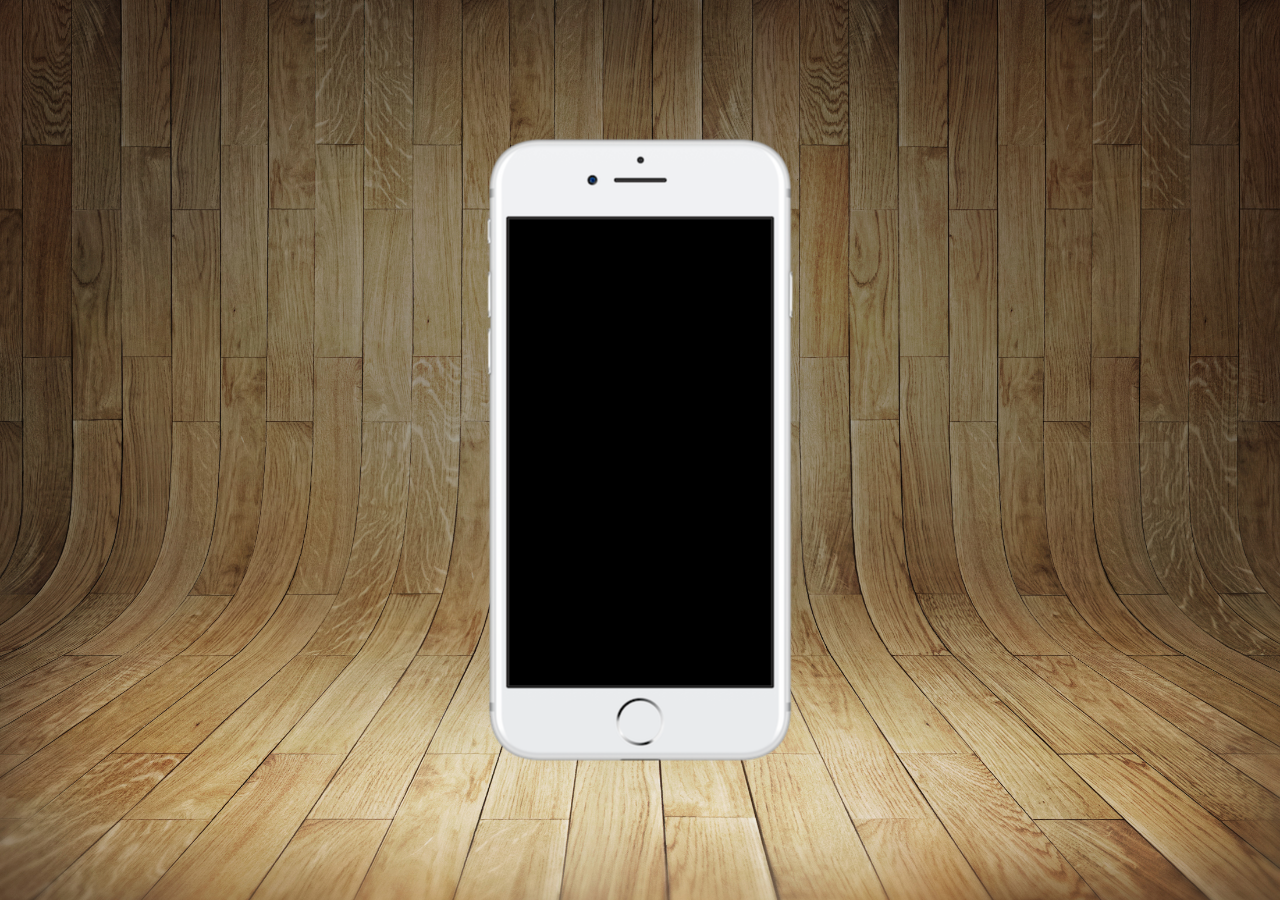
==== index.html @ 06a2a029 "Atualizando" ====
<!DOCTYPE html>
<html lang="pt-br">
<head>
    <meta charset="UTF-8">
    <meta name="viewport" content="width=device-width, initial-scale=1.0">
    <title>Projeto redes sociais</title>
    <link rel="stylesheet" href="css/style.css">
    <link rel="shortcut icon" type="image/x-icon" href="imagens/favicon.ico">
</head>
<body>
    <main>
        <section id="telefone">
            
        </section>
        <section id="redes-sociais">
            
            
        </section>
    </main>
</body>
</html>
---- css/style.css ----
@charset "UTF-8";

*{
    font-family: Arial, Helvetica, sans-serif;
    margin: 0px;
    padding: 0px;
}

html, body{
    height: 100vh;
    width: 100vw;
    background-color: black;
}

main{
    height: 100vh;
    position: relative;
    
}
body{
    background: url("/imagens/fundo-madeira.jpg") no-repeat top center;
    background-size: cover;
    background-attachment: fixed;
}

section#telefone{
    position: absolute;
    top:50%;
    left:50%;
    transform: translate(-50%, -50%);

    height: 627px;
    width: 311px;
    background: url('/imagens/frame-iphone.png') no-repeat;
}
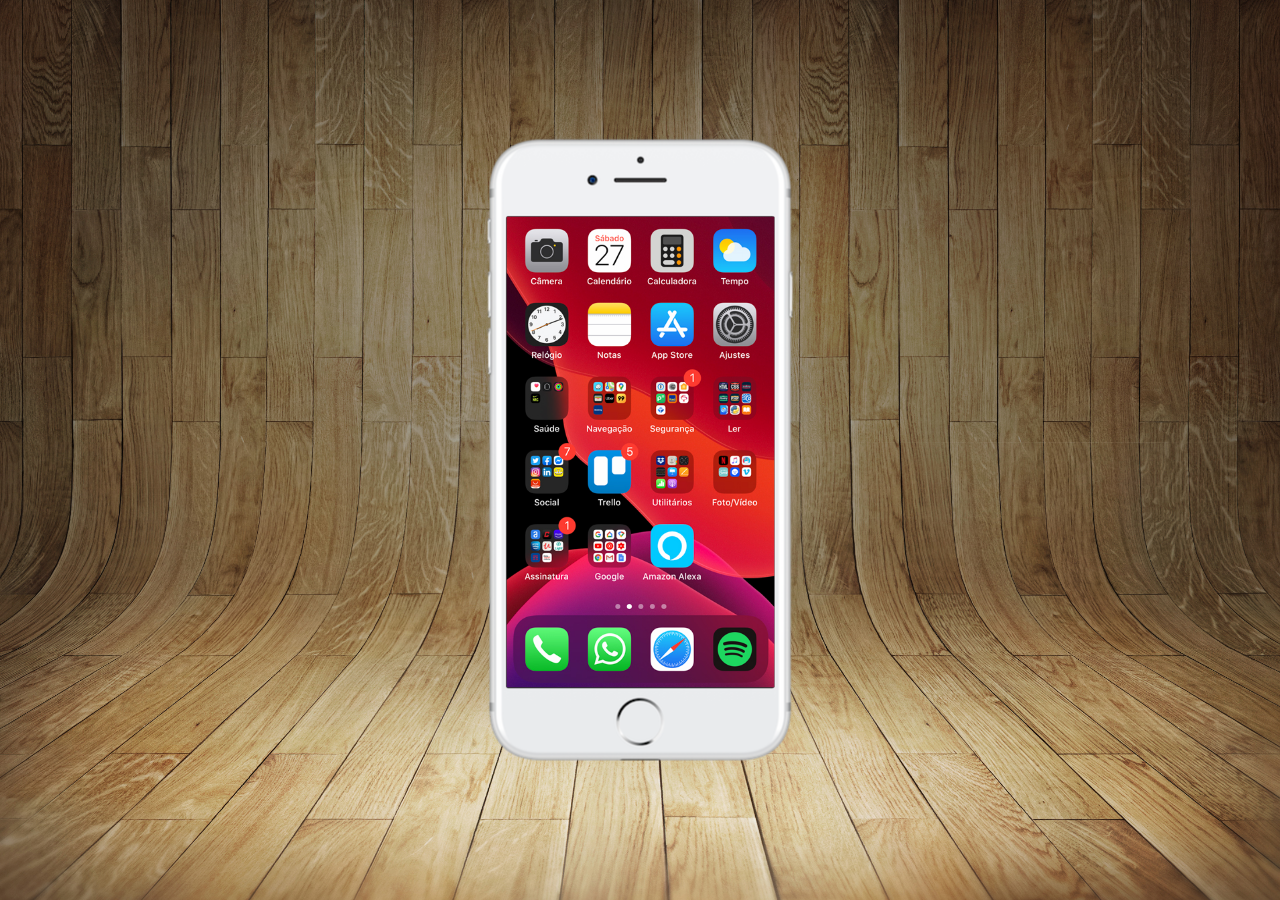
==== commit 3126c13b: "criei a tela home" ====
--- a/index.html
+++ b/index.html
@@ -10,7 +10,7 @@
 <body>
     <main>
         <section id="telefone">
-            
+            <iframe src="home.html" name="tela" id="tela" frameborder="0"></iframe>
         </section>
         <section id="redes-sociais">
             
--- a/css/style.css
+++ b/css/style.css
@@ -32,4 +32,12 @@
     height: 627px;
     width: 311px;
     background: url('/imagens/frame-iphone.png') no-repeat;
+}
+
+iframe#tela{
+    position: relative;
+    top: 80px;
+    left:22px;
+    width: 268px;
+    height: 471px;
 }
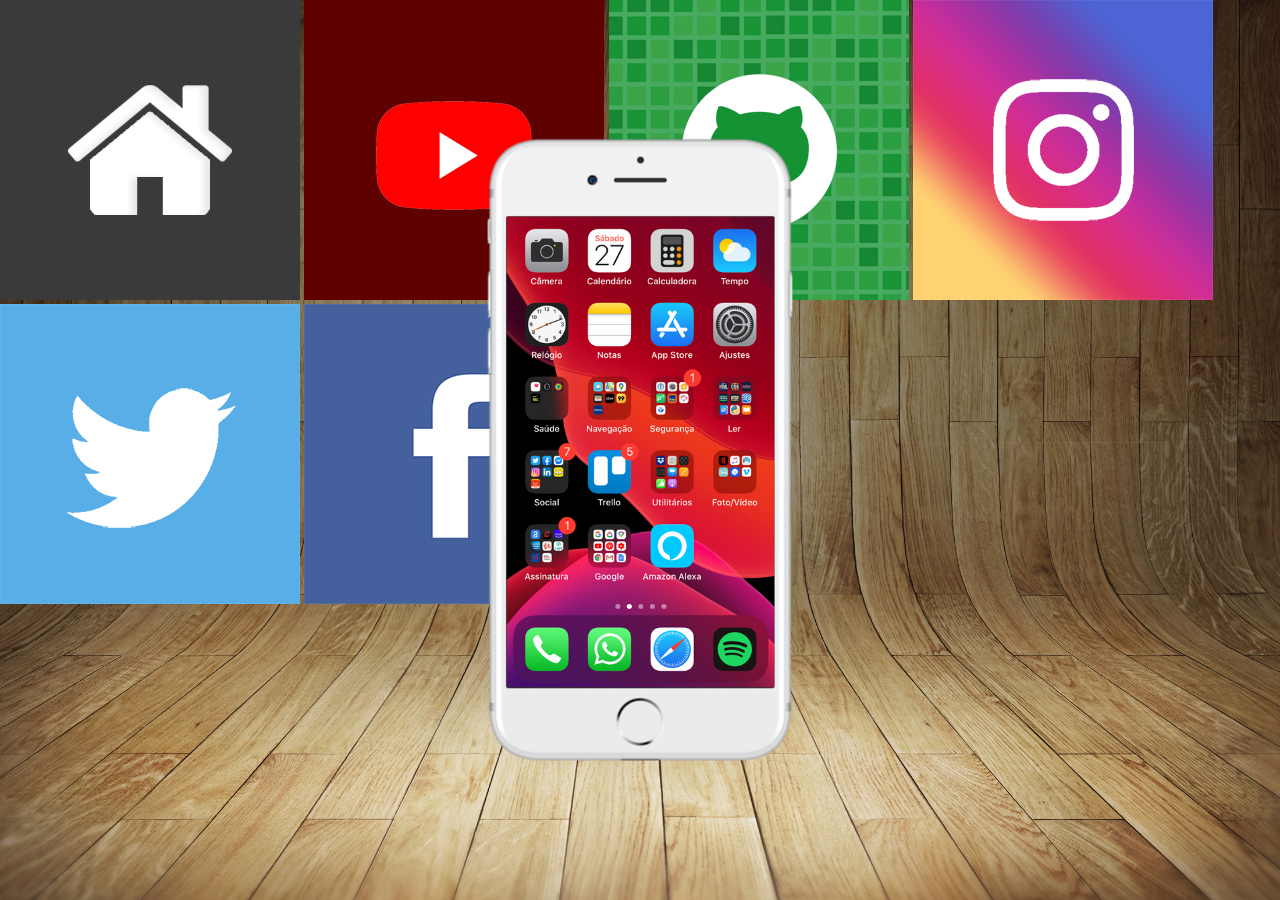
==== commit 979d69d2: "atualizei" ====
--- a/index.html
+++ b/index.html
@@ -10,9 +10,17 @@
 <body>
     <main>
         <section id="telefone">
-            <iframe src="home.html" name="tela" id="tela" frameborder="0"></iframe>
+            <iframe src="home.html" name="tela" id="tela" frameborder="0">
+                <p>Seu Navegado não é compativel com isso</p>
+            </iframe>
         </section>
         <section id="redes-sociais">
+            <a href="#" target="tela"><img src="imagens/logo-home.jpg" alt="home"></a>
+            <a href="#" target="tela"><img src="imagens/logo-youtube.jpg" alt="home"></a>
+            <a href="#" target="tela"><img src="imagens/logo-github.jpg" alt="github"></a>
+            <a href="#" target="tela"><img src="imagens/logo-instagram.jpg" alt="instagram"></a>
+            <a href="#" target="tela"><img src="imagens/logo-twitter.jpg" alt="twitter"></a>
+            <a href="#" target="tela"><img src="imagens/logo-facebook.jpg" alt=""></a>
             
             
         </section>
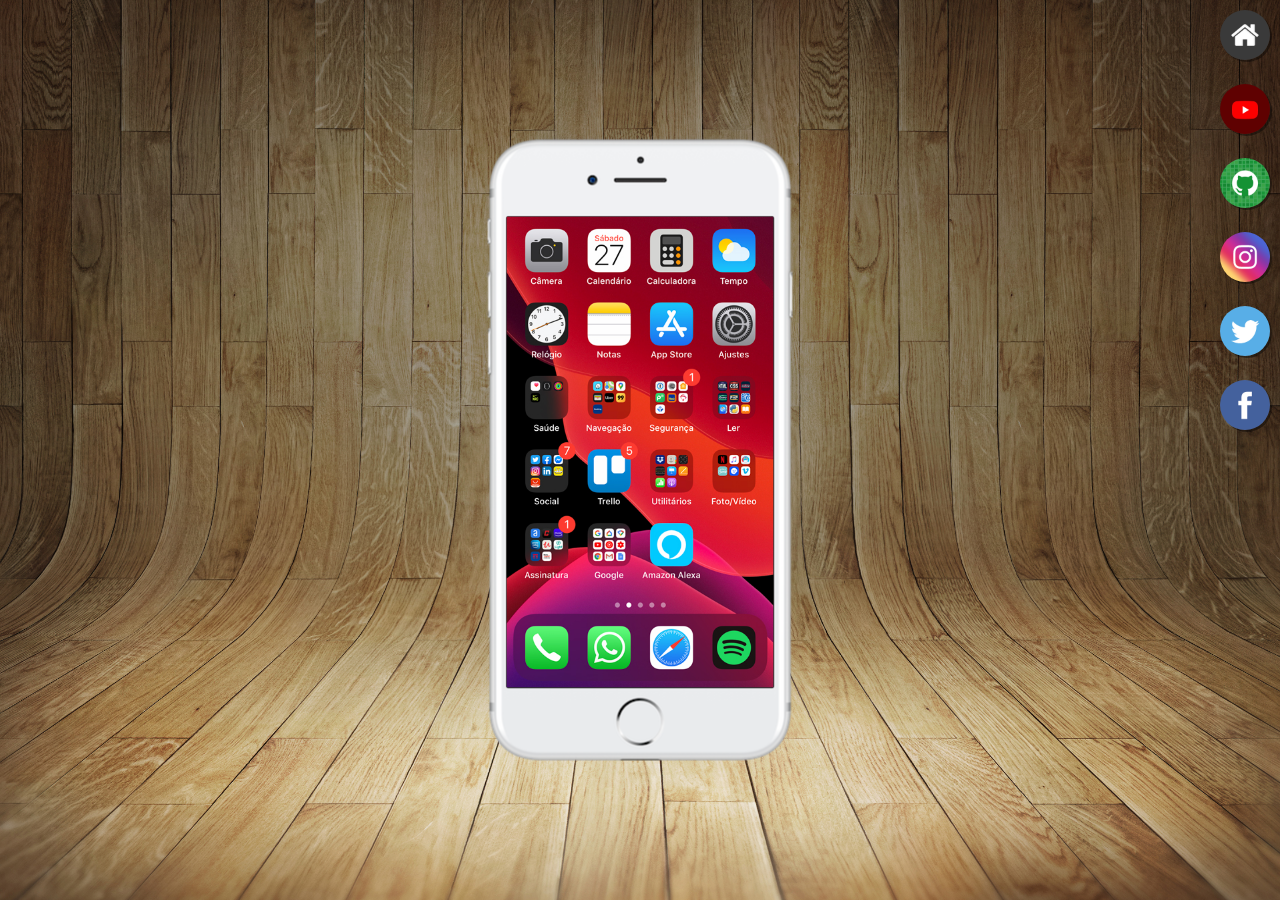
==== commit b88866aa: "atualização" ====
--- a/index.html
+++ b/index.html
@@ -15,11 +15,14 @@
             </iframe>
         </section>
         <section id="redes-sociais">
-            <a href="#" target="tela"><img src="imagens/logo-home.jpg" alt="home"></a>
-            <a href="#" target="tela"><img src="imagens/logo-youtube.jpg" alt="home"></a>
-            <a href="#" target="tela"><img src="imagens/logo-github.jpg" alt="github"></a>
-            <a href="#" target="tela"><img src="imagens/logo-instagram.jpg" alt="instagram"></a>
-            <a href="#" target="tela"><img src="imagens/logo-twitter.jpg" alt="twitter"></a>
+            <a href="#" target="tela"><img src="imagens/logo-home.jpg" alt="home"></a><br>
+
+            <a href="youtube.html" target="tela"><img src="imagens/logo-youtube.jpg" alt="home"></a><br>
+
+            <a href="github.html" target="tela"><img src="imagens/logo-github.jpg" alt="github"></a><br>
+
+            <a href="#" target="tela"><img src="imagens/logo-instagram.jpg" alt="instagram"></a><br>
+            <a href="#" target="tela"><img src="imagens/logo-twitter.jpg" alt="twitter"></a><br>
             <a href="#" target="tela"><img src="imagens/logo-facebook.jpg" alt=""></a>
             
             
--- a/css/style.css
+++ b/css/style.css
@@ -18,7 +18,7 @@
     
 }
 body{
-    background: url("/imagens/fundo-madeira.jpg") no-repeat top center;
+    background: url("/imagens/fundo-madeira.jpg") no-repeat center center;
     background-size: cover;
     background-attachment: fixed;
 }
@@ -27,7 +27,7 @@
     position: absolute;
     top:50%;
     left:50%;
-    transform: translate(-50%, -50%);
+    transform: translate(-50%, -50%) /*scale(0.8)*/;
 
     height: 627px;
     width: 311px;
@@ -38,6 +38,25 @@
     position: relative;
     top: 80px;
     left:22px;
-    width: 268px;
+    width: 267px;
     height: 471px;
+}
+
+section#redes-sociais{
+    text-align: right;
+}
+
+section#redes-sociais img{
+    width: 50px;
+    margin: 10px;
+    border-radius: 50%;
+    box-shadow: 2px 2px rgba(0, 0, 0, 0.404);
+    box-sizing: border-box;
+}
+
+section#redes-sociais img:hover{
+    border: 2px solid rgb(250, 250, 5);
+    transform: translate(-4px, -4px);
+    box-shadow: 5px 5px 5px rgb(155, 139, 122);
+    transition: transform 1s, border 1s;
 }
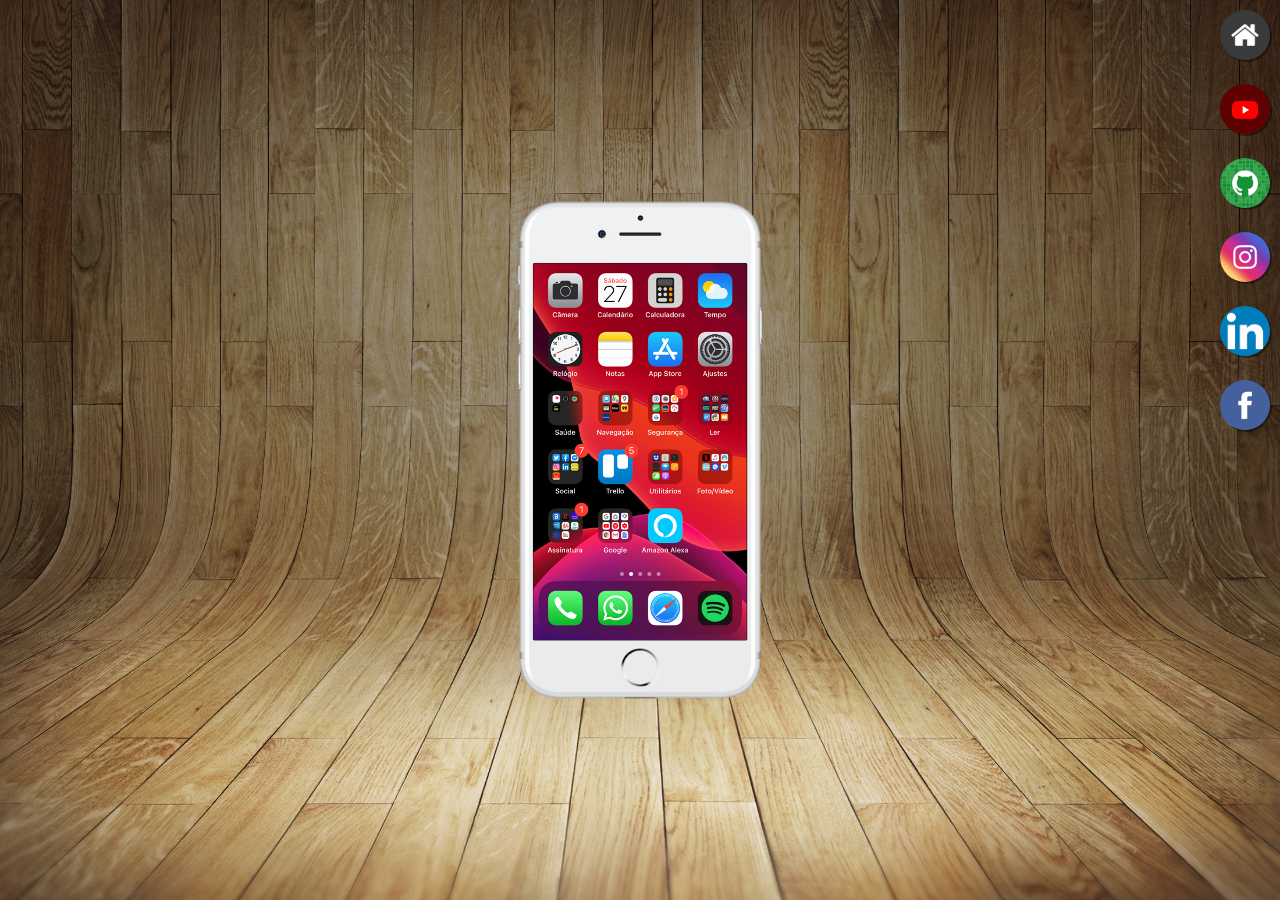
==== commit 149153d3: "atualizei as telas" ====
--- a/index.html
+++ b/index.html
@@ -21,9 +21,9 @@
 
             <a href="github.html" target="tela"><img src="imagens/logo-github.jpg" alt="github"></a><br>
 
-            <a href="#" target="tela"><img src="imagens/logo-instagram.jpg" alt="instagram"></a><br>
-            <a href="#" target="tela"><img src="imagens/logo-twitter.jpg" alt="twitter"></a><br>
-            <a href="#" target="tela"><img src="imagens/logo-facebook.jpg" alt=""></a>
+            <a href="instagram.html" target="tela"><img src="imagens/logo-instagram.jpg" alt="instagram"></a><br>
+            <a href="linkedin.html" target="tela"><img src="imagens/logo-linkedin.jpg" alt="Linkedin"></a><br>
+            <a href="facebook.html" target="tela"><img src="imagens/logo-facebook.jpg" alt=""></a>
             
             
         </section>
--- a/css/style.css
+++ b/css/style.css
@@ -27,7 +27,7 @@
     position: absolute;
     top:50%;
     left:50%;
-    transform: translate(-50%, -50%) /*scale(0.8)*/;
+    transform: translate(-50%, -50%) scale(0.8);
 
     height: 627px;
     width: 311px;
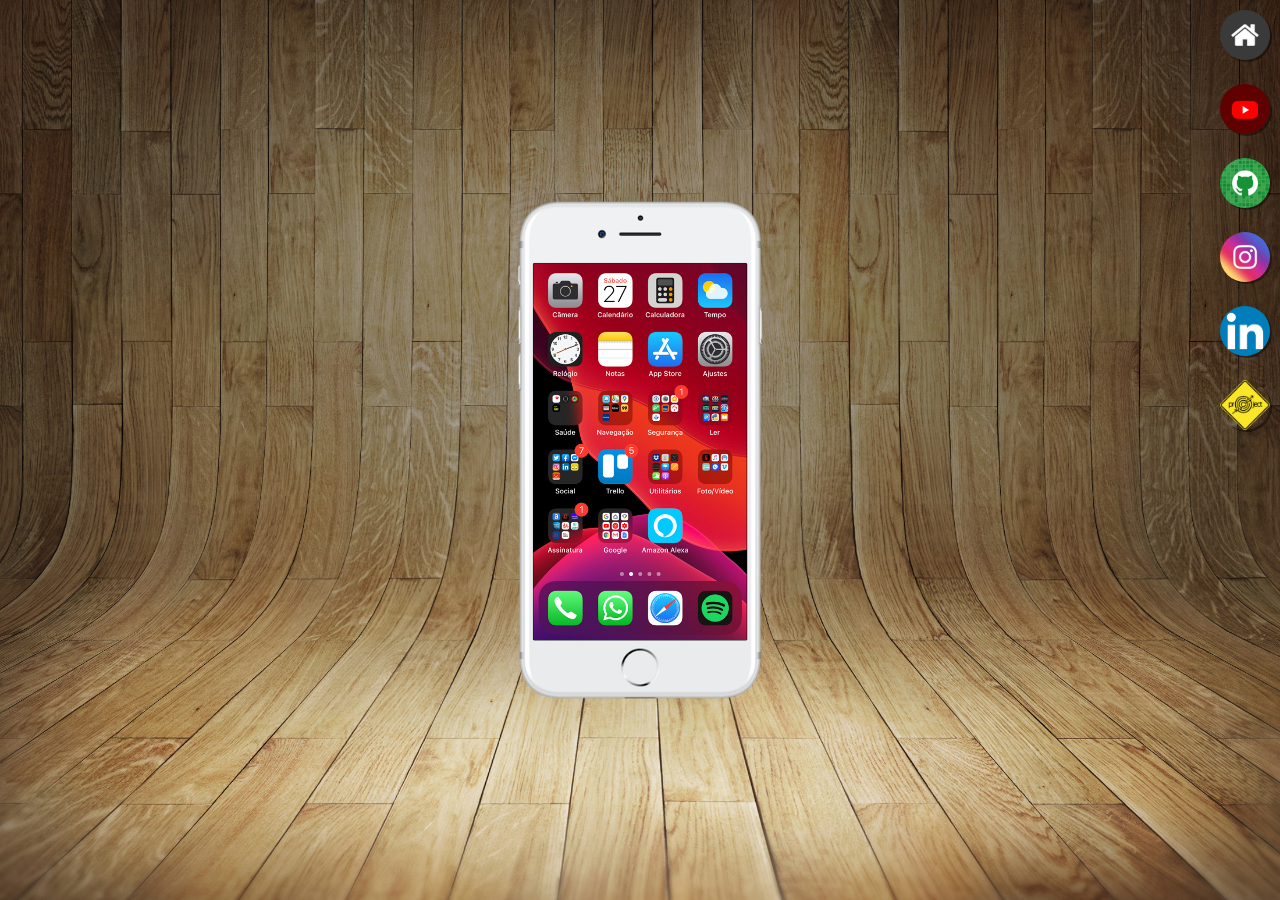
==== commit 75c70e63: "add um projeto" ====
--- a/index.html
+++ b/index.html
@@ -15,7 +15,7 @@
             </iframe>
         </section>
         <section id="redes-sociais">
-            <a href="#" target="tela"><img src="imagens/logo-home.jpg" alt="home"></a><br>
+            <a href="home.html" target="tela"><img src="imagens/logo-home.jpg" alt="home"></a><br>
 
             <a href="youtube.html" target="tela"><img src="imagens/logo-youtube.jpg" alt="home"></a><br>
 
@@ -23,7 +23,7 @@
 
             <a href="instagram.html" target="tela"><img src="imagens/logo-instagram.jpg" alt="instagram"></a><br>
             <a href="linkedin.html" target="tela"><img src="imagens/logo-linkedin.jpg" alt="Linkedin"></a><br>
-            <a href="facebook.html" target="tela"><img src="imagens/logo-facebook.jpg" alt=""></a>
+            <a href="facebook.html" target="tela"><img src="imagens/geralt-traffic.png" alt=""></a>
             
             
         </section>
